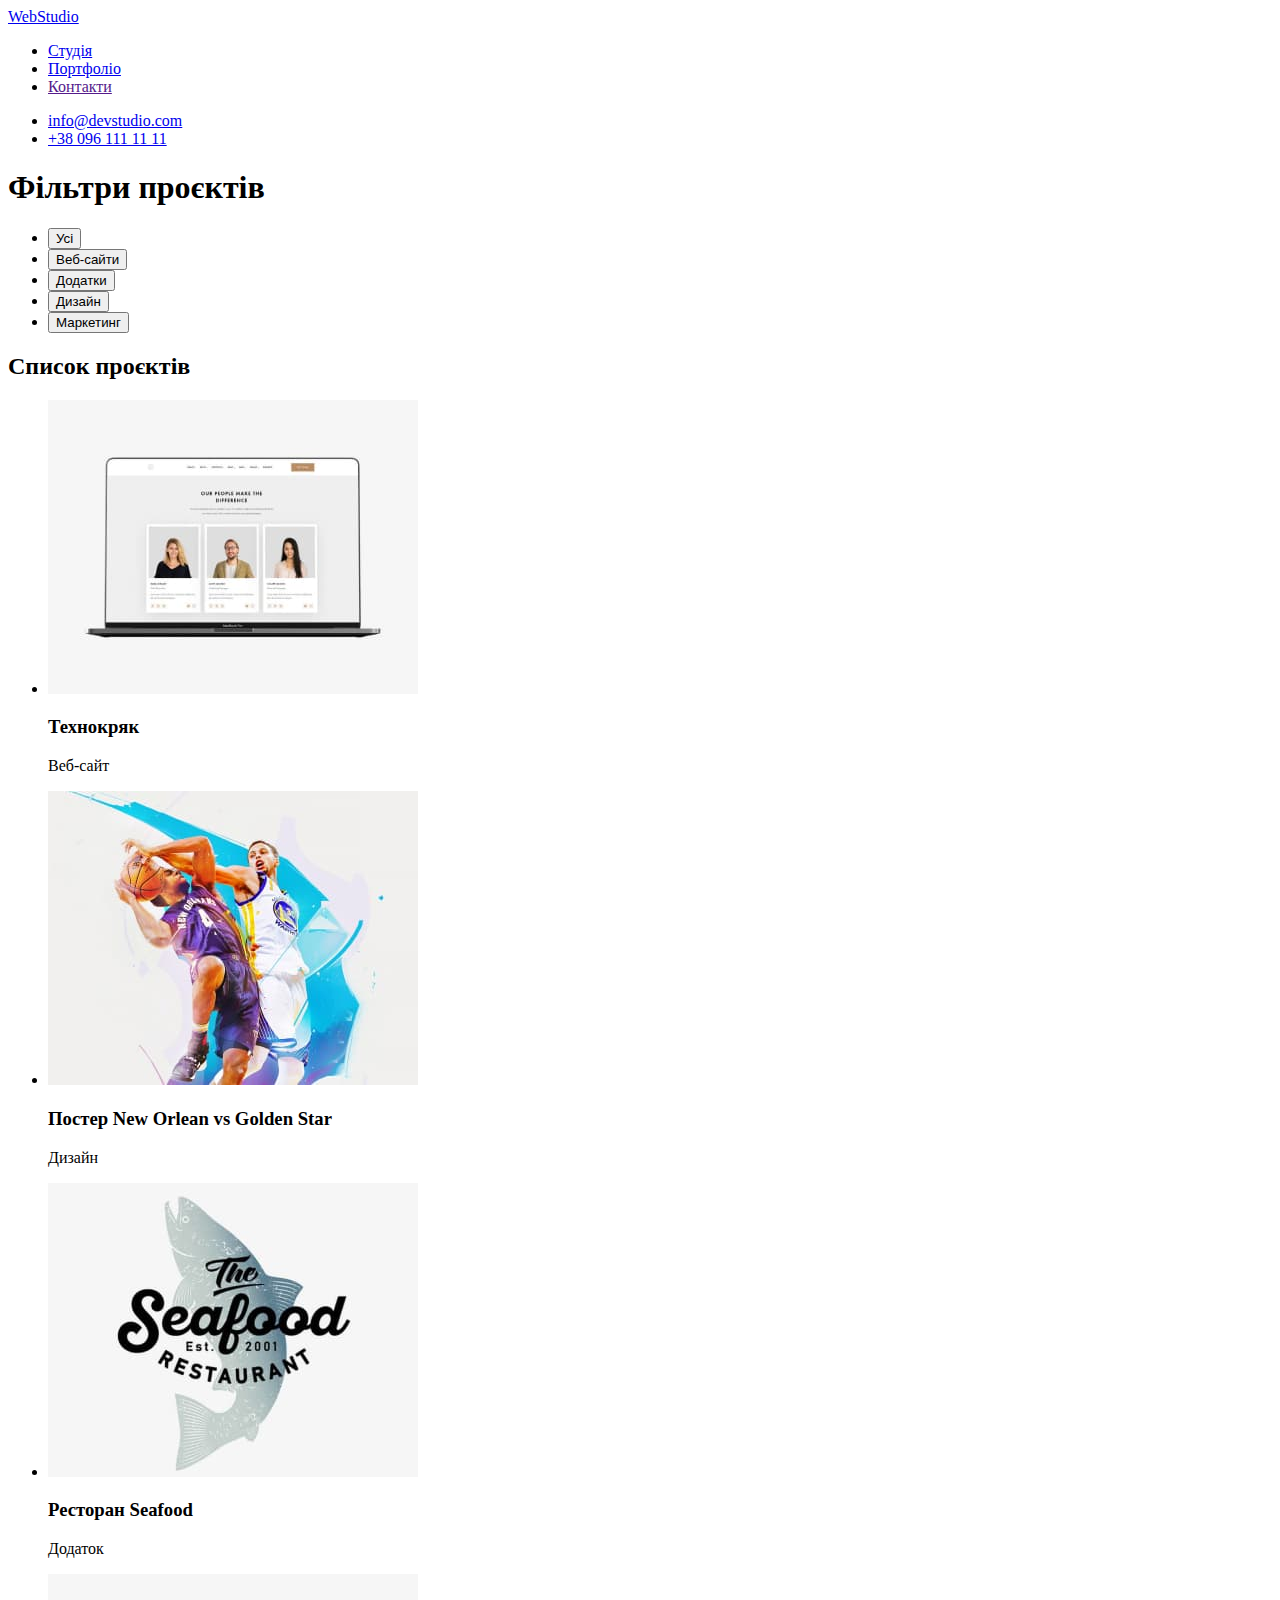
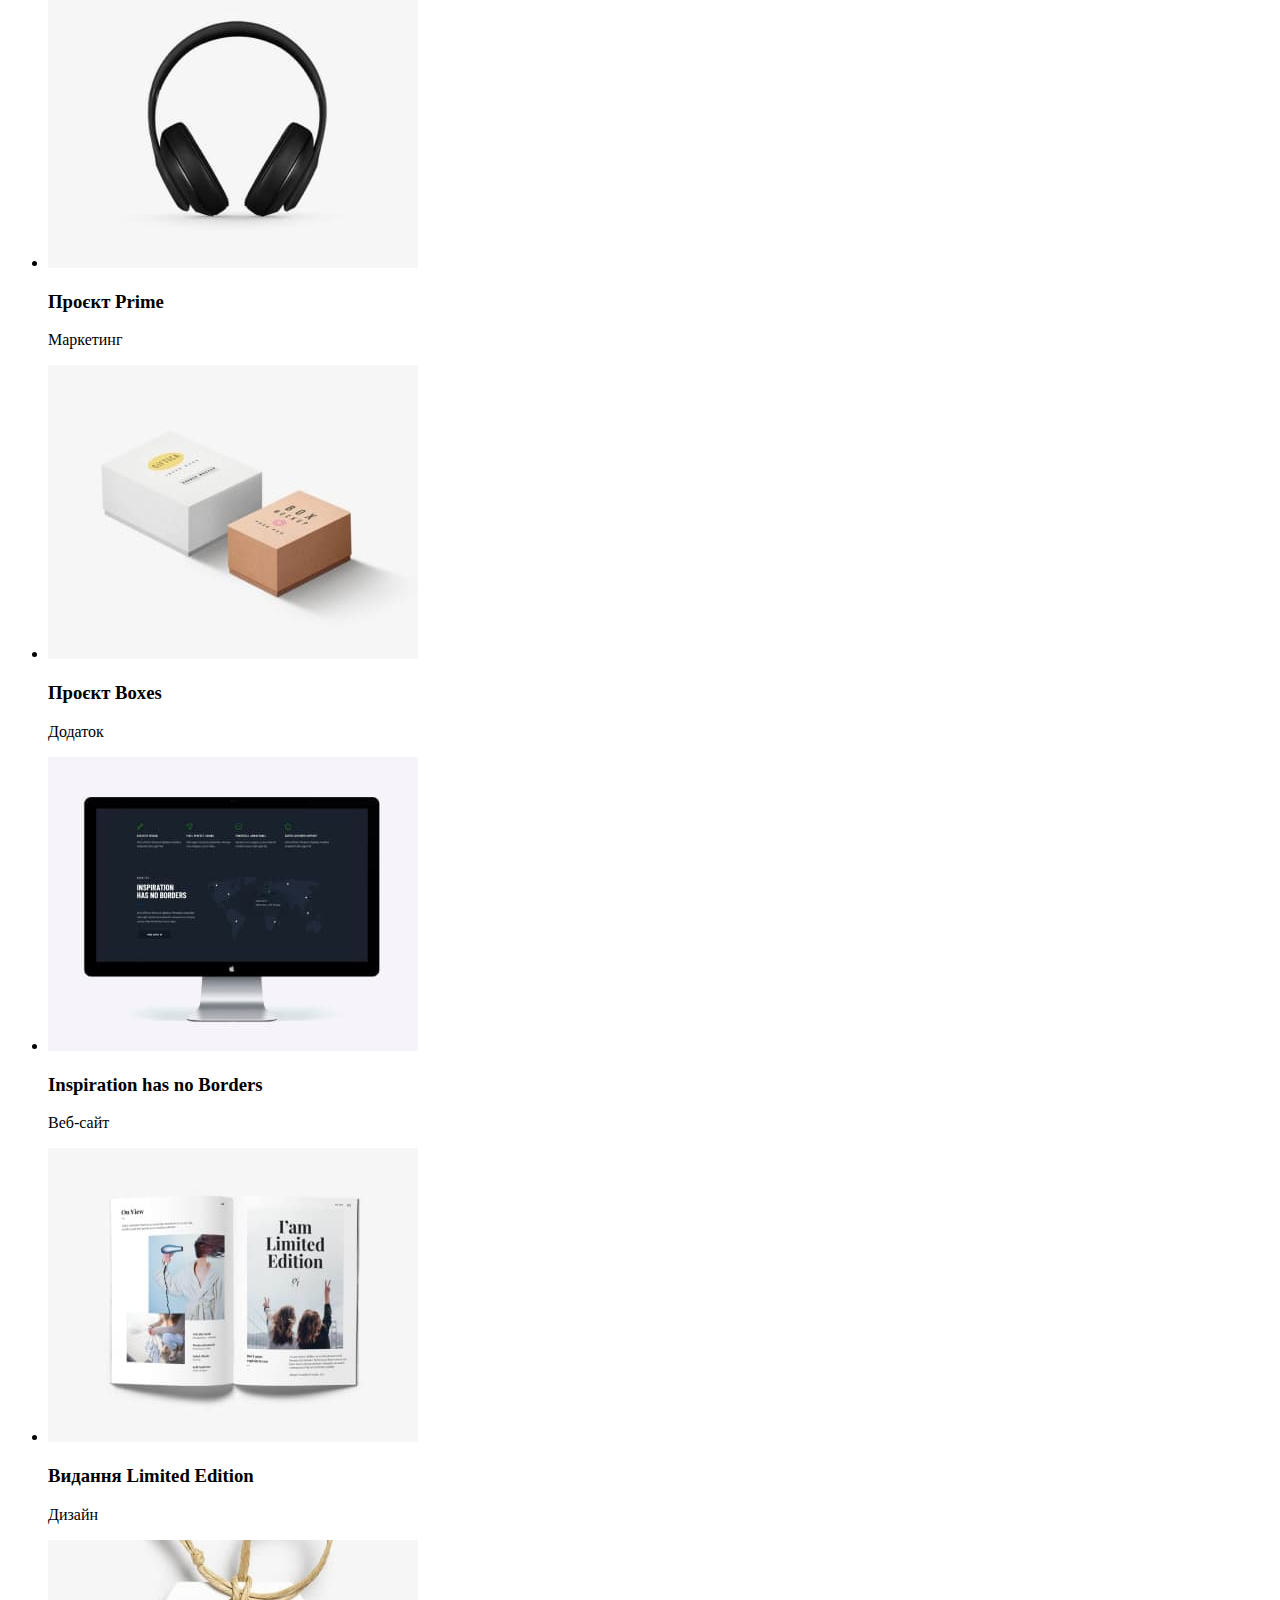
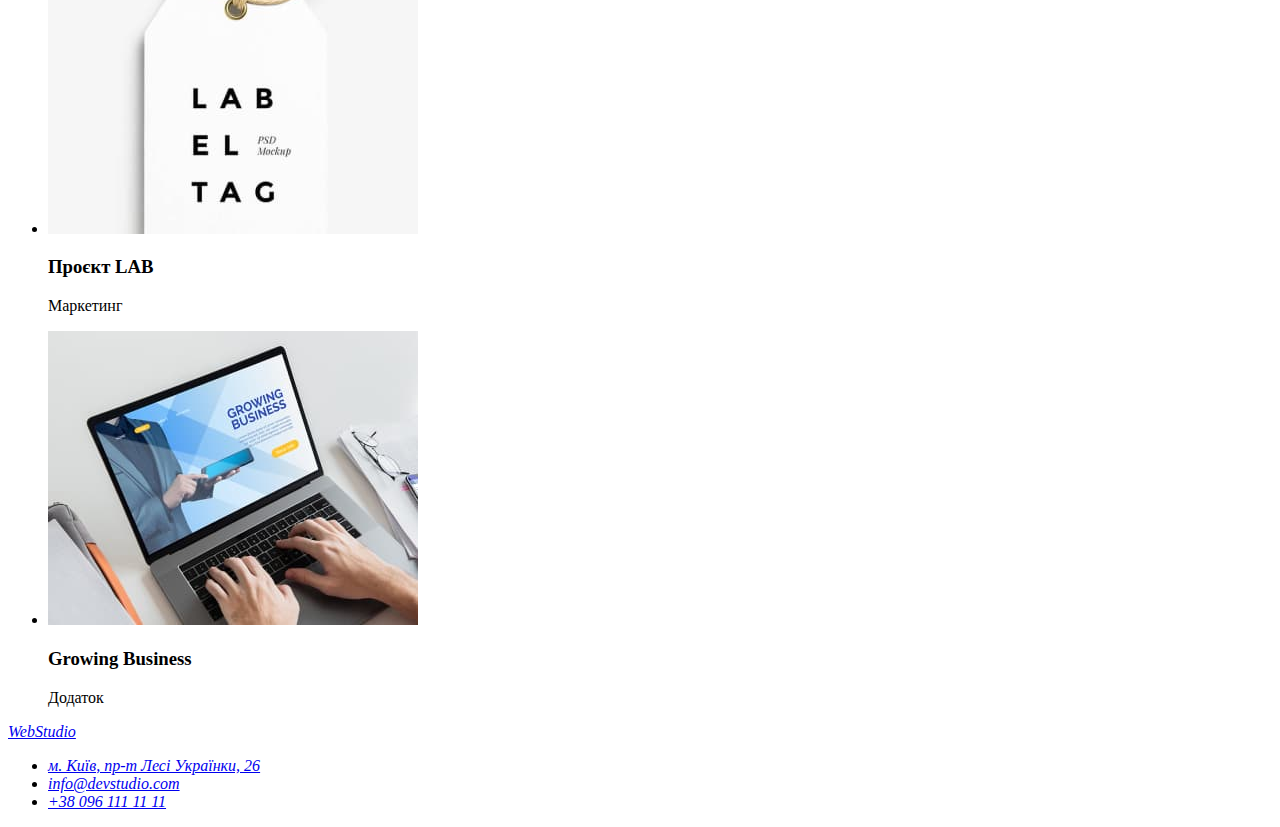
==== portfolio.html @ 229110d8 "homework 10.10" ====
<!DOCTYPE html>
<html lang="uk">
<head>
    <meta charset="UTF-8">
    <meta http-equiv="X-UA-Compatible" content="IE=edge">
    <meta name="viewport" content="width=device-width, initial-scale=1.0">
    <title>Portfolio</title>
    <link rel="stylesheet" href="./css/styles.css">
</head>
<body>
    <!-- header -->
    <header>
        <!-- navigation to other pages -->
        <nav>
            <a href="/">WebStudio</a>
            <ul>
                <li><a href="./index.html">Студія</a></li>
                <li><a href="./portfolio.html">Портфоліо</a></li>
                <li><a href="">Контакти</a></li>
            </ul>
        </nav>
        <ul>
            <li><a href="mailto:info@devstudio.com">info@devstudio.com</a></li>
            <li><a href="tel:+38 096 111 11 11">+38 096 111 11 11</a></li>
        </ul>
    </header>
    <main>
        <!-- filters -->
        <section>
            <h1>Фільтри проєктів</h1>
            <ul>
                <li>
                    <button type="button">Усі</button>
                </li>
                <li>
                    <button type="button">Веб-сайти</button>
                </li>
                <li>
                    <button type="button">Додатки</button>
                </li>
                <li>
                    <button type="button">Дизайн</button>
                </li>
                <li>
                    <button type="button">Маркетинг</button>
                </li>
            </ul>
        </section>
        <!-- projets list -->
        <section>
            <h2>Список проєктів</h2>
            <ul>
                <li><img src="./images/project1.jpg" alt="Technocrack" width="370">
                    <h3>Технокряк</h3>
                    <p>Веб-сайт</p>
                </li>
                <li><img src="./images/project2.jpg" alt="Poster New Orlean vs Golden Star" width="370">
                    <h3>Постер New Orlean vs Golden Star</h3>
                    <p>Дизайн</p>
                </li>
                <li><img src="./images/project3.jpg" alt="Seafood restaurant" width="370">
                    <h3>Ресторан Seafood</h3>
                    <p>Додаток</p>
                </li>
                <li><img src="./images/project4.jpg" alt="Project Prime" width="370">
                    <h3>Проєкт Prime</h3>
                    <p>Маркетинг</p>
                </li>
                <li><img src="./images/project5.jpg" alt="Project Boxes App" width="370">
                    <h3>Проєкт Boxes</h3>
                    <p>Додаток</p>
                </li>
                <li><img src="./images/project6.jpg" alt="Inspiration has no Borders Web-site" width="370">
                    <h3>Inspiration has no Borders</h3>
                    <p>Веб-сайт</p>
                </li>
                <li><img src="./images/project7.jpg" alt="Limited Edition Pub." width="370">
                    <h3>Видання Limited Edition</h3>
                    <p>Дизайн</p>
                </li>
                <li><img src="./images/project8.jpg" alt="Project LAB" width="370">
                    <h3>Проєкт LAB</h3>
                    <p>Маркетинг</p>
                </li>
                <li><img src="./images/project9.jpg" alt="Growing Business App" width="370">
                    <h3>Growing Business</h3>
                    <p>Додаток</p>
                </li>
            </ul>
        </section>
    </main>
    <!-- footer -->
    <footer>
        <address>
            <a href="/">WebStudio</a>
            <ul>
                <li><a href="https://goo.gl/maps/iMWKFZ3eY1f8vixX7">м. Київ, пр-т Лесі Українки, 26</a></li>
                <li><a href="mailto:info@devstudio.com">info@devstudio.com</a></li>
                <li><a href="tel:+38 096 111 11 11">+38 096 111 11 11</a></li>
            </ul>
        </address>
    </footer>
</body>
</html>
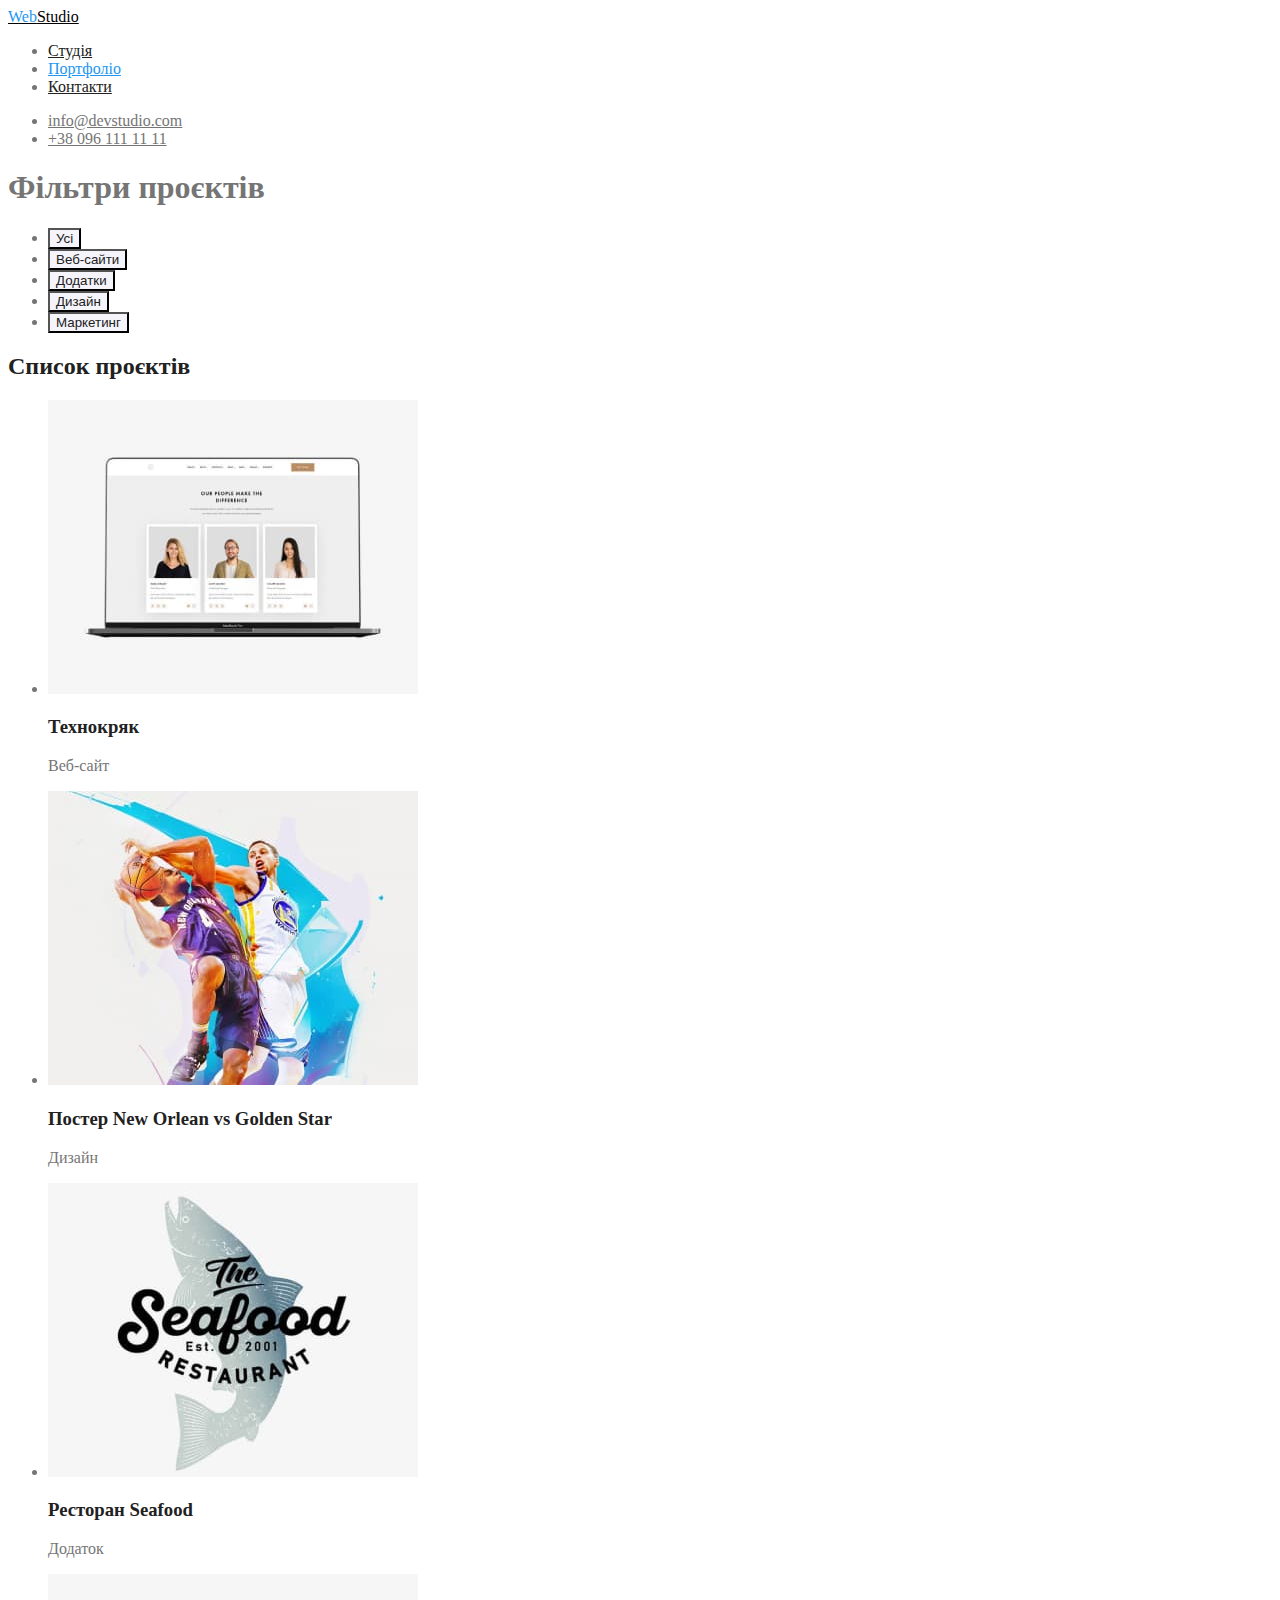
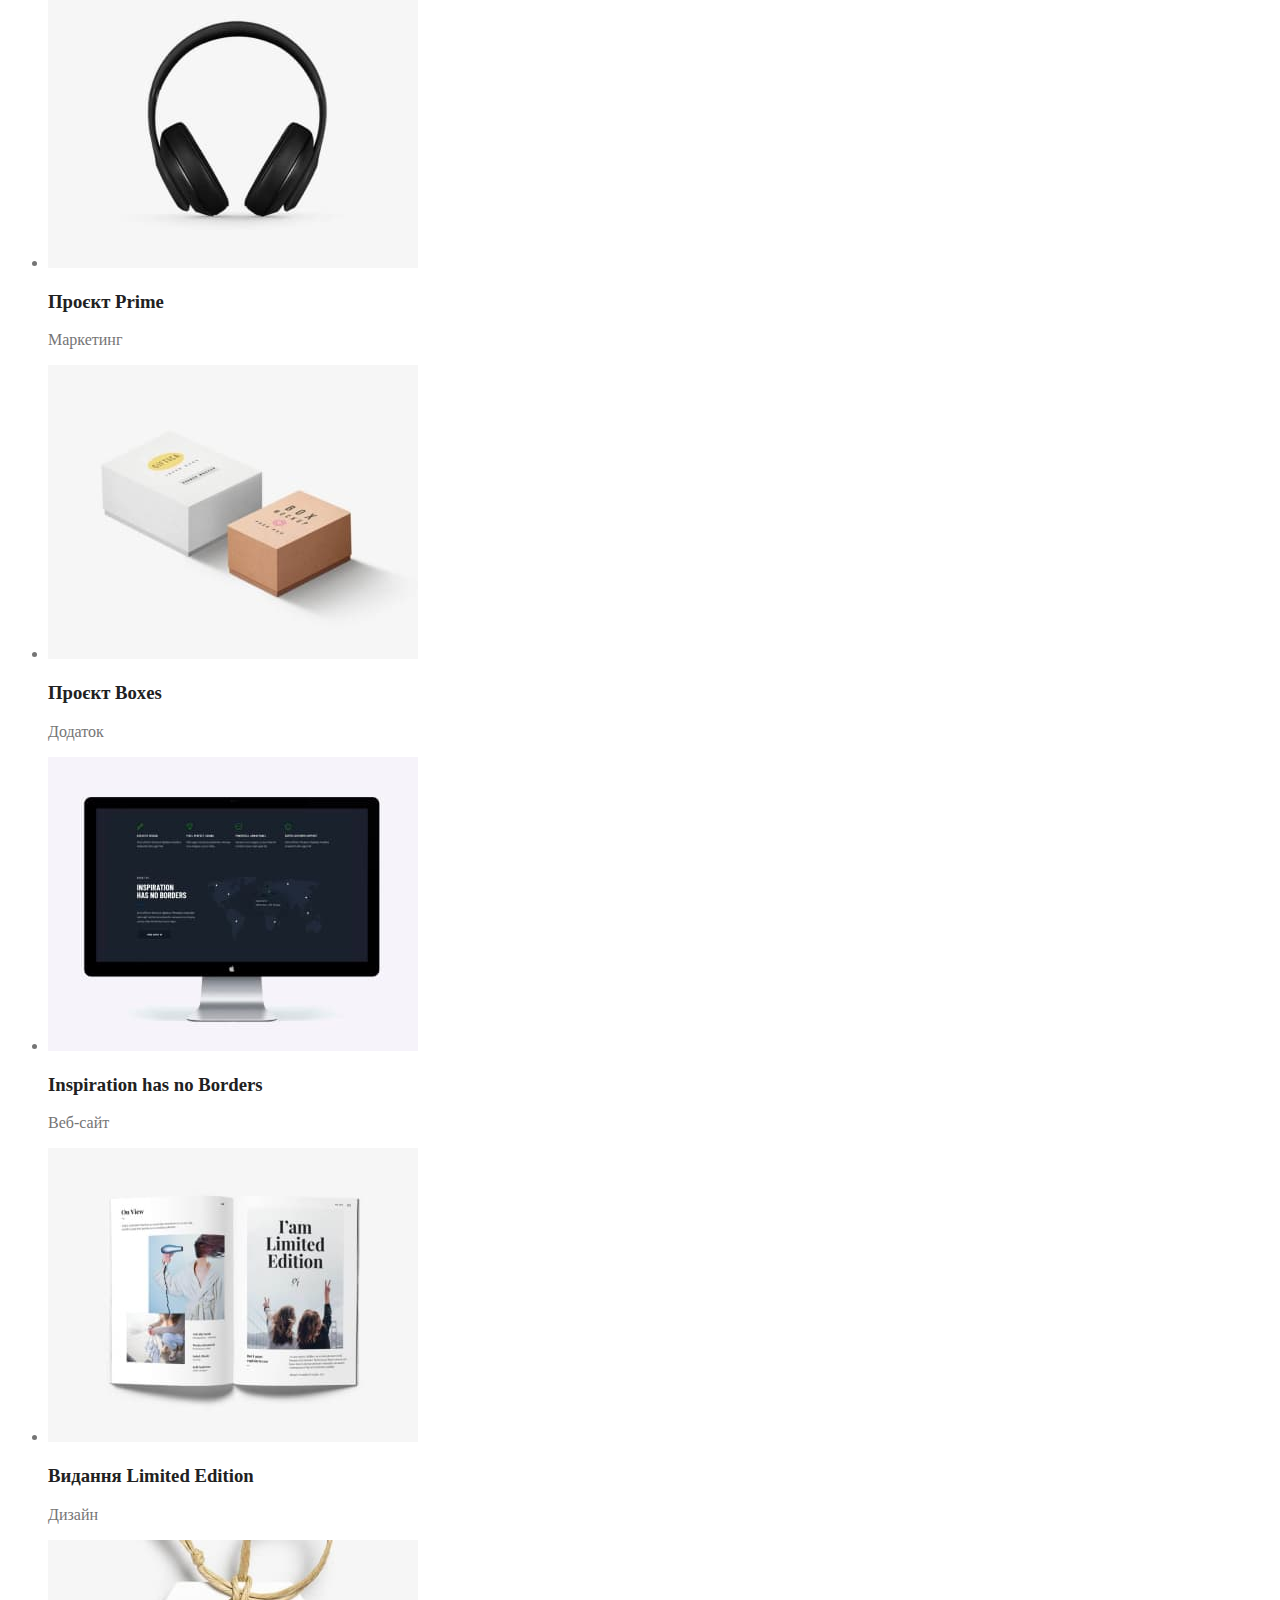
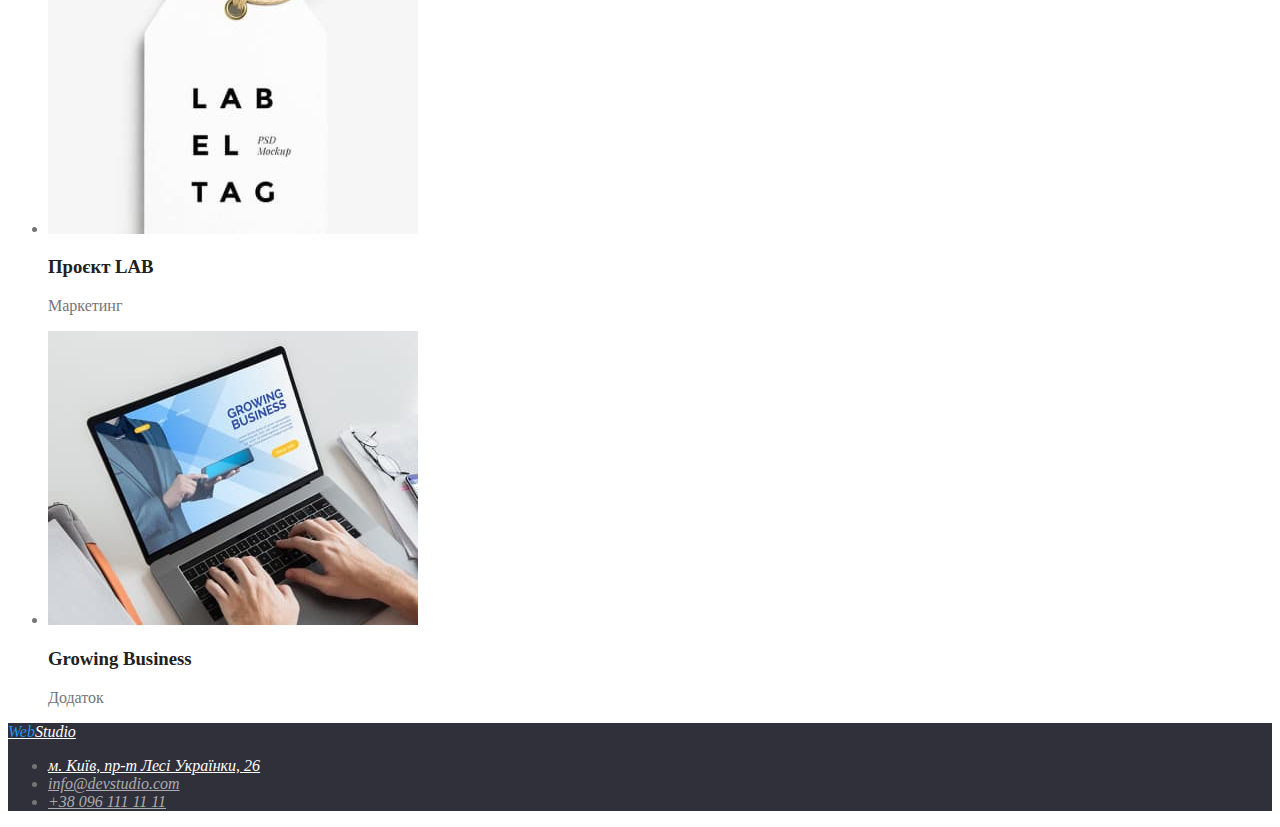
==== commit d61da4e3: "hw ver2 10.10" ====
--- a/portfolio.html
+++ b/portfolio.html
@@ -11,92 +11,92 @@
     <!-- header -->
     <header>
         <!-- navigation to other pages -->
-        <nav>
-            <a href="/">WebStudio</a>
-            <ul>
-                <li><a href="./index.html">Студія</a></li>
-                <li><a href="./portfolio.html">Портфоліо</a></li>
-                <li><a href="">Контакти</a></li>
+        <nav class="header-nav">
+            <a href="/" class="logo"><span class="logo-web">Web</span>Studio</a>
+            <ul class="page-links">
+                <li><a href="./index.html" class="header-nav link">Студія</a></li>
+                <li><a href="./portfolio.html" class="header-nav link current">Портфоліо</a></li>
+                <li><a href="" class="header-nav link">Контакти</a></li>
             </ul>
         </nav>
         <ul>
-            <li><a href="mailto:info@devstudio.com">info@devstudio.com</a></li>
-            <li><a href="tel:+38 096 111 11 11">+38 096 111 11 11</a></li>
+            <li><a href="mailto:info@devstudio.com" class="contacts-nav">info@devstudio.com</a></li>
+            <li><a href="tel:+38 096 111 11 11" class="contacts-nav">+38 096 111 11 11</a></li>
         </ul>
     </header>
-    <main>
+    <main class="main">
         <!-- filters -->
-        <section>
+        <section class="filters">
             <h1>Фільтри проєктів</h1>
             <ul>
                 <li>
-                    <button type="button">Усі</button>
+                    <button type="button" class="btn btn-secondary">Усі</button>
                 </li>
                 <li>
-                    <button type="button">Веб-сайти</button>
+                    <button type="button" class="btn btn-secondary">Веб-сайти</button>
                 </li>
                 <li>
-                    <button type="button">Додатки</button>
+                    <button type="button" class="btn btn-secondary">Додатки</button>
                 </li>
                 <li>
-                    <button type="button">Дизайн</button>
+                    <button type="button" class="btn btn-secondary">Дизайн</button>
                 </li>
                 <li>
-                    <button type="button">Маркетинг</button>
+                    <button type="button" class="btn btn-secondary">Маркетинг</button>
                 </li>
             </ul>
         </section>
         <!-- projets list -->
         <section>
-            <h2>Список проєктів</h2>
+            <h2 class="title">Список проєктів</h2>
             <ul>
                 <li><img src="./images/project1.jpg" alt="Technocrack" width="370">
-                    <h3>Технокряк</h3>
+                    <h3 class="feature">Технокряк</h3>
                     <p>Веб-сайт</p>
                 </li>
                 <li><img src="./images/project2.jpg" alt="Poster New Orlean vs Golden Star" width="370">
-                    <h3>Постер New Orlean vs Golden Star</h3>
+                    <h3 class="feature">Постер New Orlean vs Golden Star</h3>
                     <p>Дизайн</p>
                 </li>
                 <li><img src="./images/project3.jpg" alt="Seafood restaurant" width="370">
-                    <h3>Ресторан Seafood</h3>
+                    <h3 class="feature">Ресторан Seafood</h3>
                     <p>Додаток</p>
                 </li>
                 <li><img src="./images/project4.jpg" alt="Project Prime" width="370">
-                    <h3>Проєкт Prime</h3>
+                    <h3 class="feature">Проєкт Prime</h3>
                     <p>Маркетинг</p>
                 </li>
                 <li><img src="./images/project5.jpg" alt="Project Boxes App" width="370">
-                    <h3>Проєкт Boxes</h3>
+                    <h3 class="feature">Проєкт Boxes</h3>
                     <p>Додаток</p>
                 </li>
                 <li><img src="./images/project6.jpg" alt="Inspiration has no Borders Web-site" width="370">
-                    <h3>Inspiration has no Borders</h3>
+                    <h3 class="feature">Inspiration has no Borders</h3>
                     <p>Веб-сайт</p>
                 </li>
                 <li><img src="./images/project7.jpg" alt="Limited Edition Pub." width="370">
-                    <h3>Видання Limited Edition</h3>
+                    <h3 class="feature">Видання Limited Edition</h3>
                     <p>Дизайн</p>
                 </li>
                 <li><img src="./images/project8.jpg" alt="Project LAB" width="370">
-                    <h3>Проєкт LAB</h3>
+                    <h3 class="feature">Проєкт LAB</h3>
                     <p>Маркетинг</p>
                 </li>
                 <li><img src="./images/project9.jpg" alt="Growing Business App" width="370">
-                    <h3>Growing Business</h3>
+                    <h3 class="feature">Growing Business</h3>
                     <p>Додаток</p>
                 </li>
             </ul>
         </section>
     </main>
     <!-- footer -->
-    <footer>
+    <footer class="footer">
         <address>
-            <a href="/">WebStudio</a>
+            <a href="/" class="logo"><span class="logo-web">Web</span>Studio</a>
             <ul>
-                <li><a href="https://goo.gl/maps/iMWKFZ3eY1f8vixX7">м. Київ, пр-т Лесі Українки, 26</a></li>
-                <li><a href="mailto:info@devstudio.com">info@devstudio.com</a></li>
-                <li><a href="tel:+38 096 111 11 11">+38 096 111 11 11</a></li>
+                <li><a href="https://goo.gl/maps/iMWKFZ3eY1f8vixX7" class="address">м. Київ, пр-т Лесі Українки, 26</a></li>
+                <li><a href="mailto:info@devstudio.com" class="contacts-nav">info@devstudio.com</a></li>
+                <li><a href="tel:+38 096 111 11 11" class="contacts-nav">+38 096 111 11 11</a></li>
             </ul>
         </address>
     </footer>
--- a/css/styles.css
+++ b/css/styles.css
@@ -0,0 +1,105 @@
+:root {
+    --primary-backgroung-color: #FFFFFF;
+    --primary-text-color: #757575;
+    --secondary-background-color: #F5F4FA;
+    --accent-color: #2196F3;
+    --title-features-color: #212121;
+    --hero-background-color: #2F303A;
+    --hero-text-color: #FFFFFF;
+    --footer-color: #2F303A;
+    --footer-text-color: #FFFFFF;
+    --footer-contacts-color: rgba(255, 255, 255, 0.6);
+    --button-text-accent-color: #FFFFFF;
+}
+
+
+body {
+    background-color: var(--primary-backgroung-color);
+    color: var(--primary-text-color);
+}
+
+/* buttons */
+.btn-primary {
+    background-color: var(--accent-color);
+    color: var(--button-text-accent-color);
+}
+
+.btn-secondary {
+    background-color: var(--secondary-background-color);
+    color: var(--title-features-color);
+}
+
+/* header */
+.logo {
+    color: #000000;
+}
+
+.logo .logo-web {
+    color: var(--accent-color);
+}
+
+.header-nav .link {
+    color: var(--title-features-color);
+}
+
+.header-nav .link:hover,
+.header-nav .link:focus {
+    color: var(--accent-color);
+}
+
+.header-nav .link.current {
+    color: var(--accent-color);
+}
+
+.contacts-nav {
+    color: var(--primary-text-color);
+}
+.contacts-nav:hover,
+.contacts-nav:focus {
+    color: var(--accent-color);
+}
+
+/* hero */
+.hero {
+    background-color: #2F303A;
+    color: var(--hero-text-color);
+}
+
+ /* about */
+.title {
+    color: var(--title-features-color);
+}
+
+.feature {
+    color: var(--title-features-color);
+}
+
+/* crew */
+.crew {
+    background-color: var(--secondary-background-color);
+}
+
+/* filters */
+.filters .btn:hover,
+.filters .btn:focus {
+    background-color: var(--accent-color);
+    color: var(--button-text-accent-color);
+}
+
+
+/* footer */
+.footer{
+    background-color: var(--footer-color);
+}
+
+.footer .address {
+    color: var(--footer-text-color);
+}
+
+.footer .logo {
+    color: var(--footer-text-color);
+}
+
+.footer .contacts-nav {
+    color: var(--footer-contacts-color);
+}
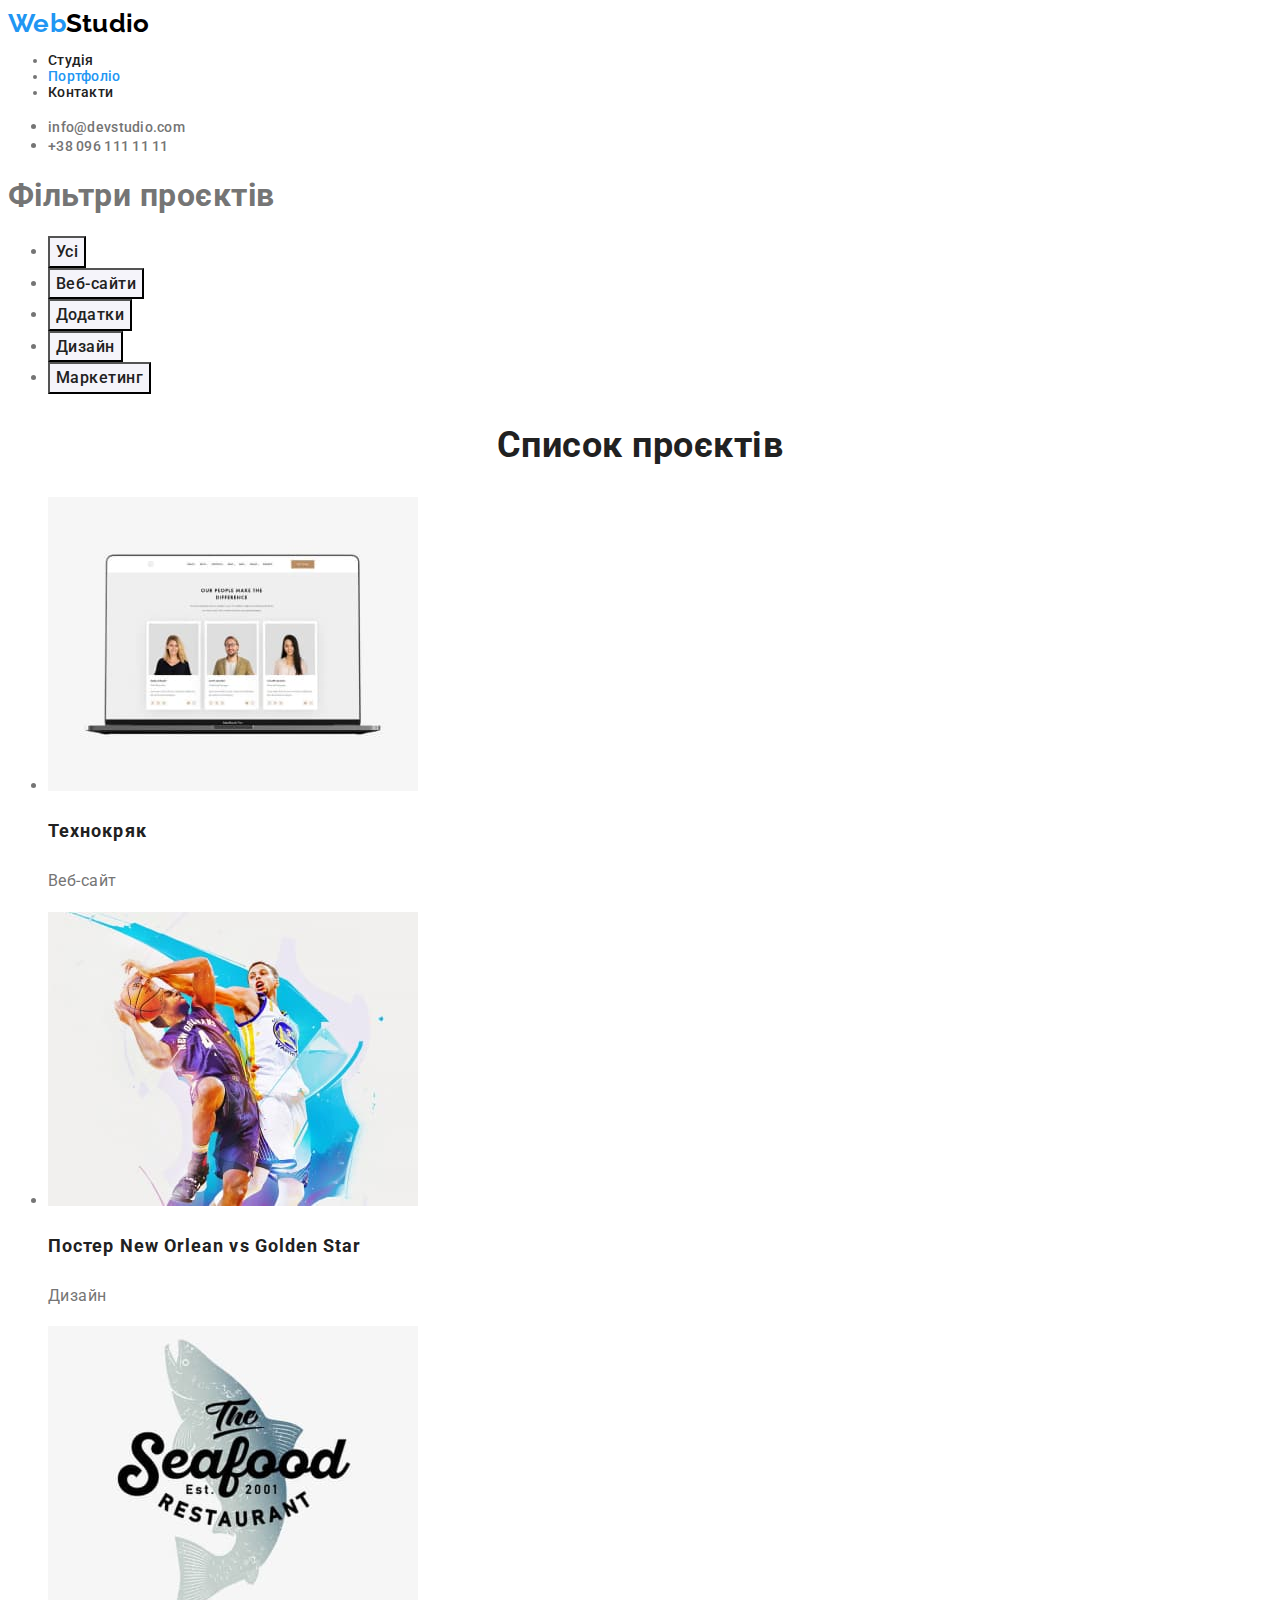
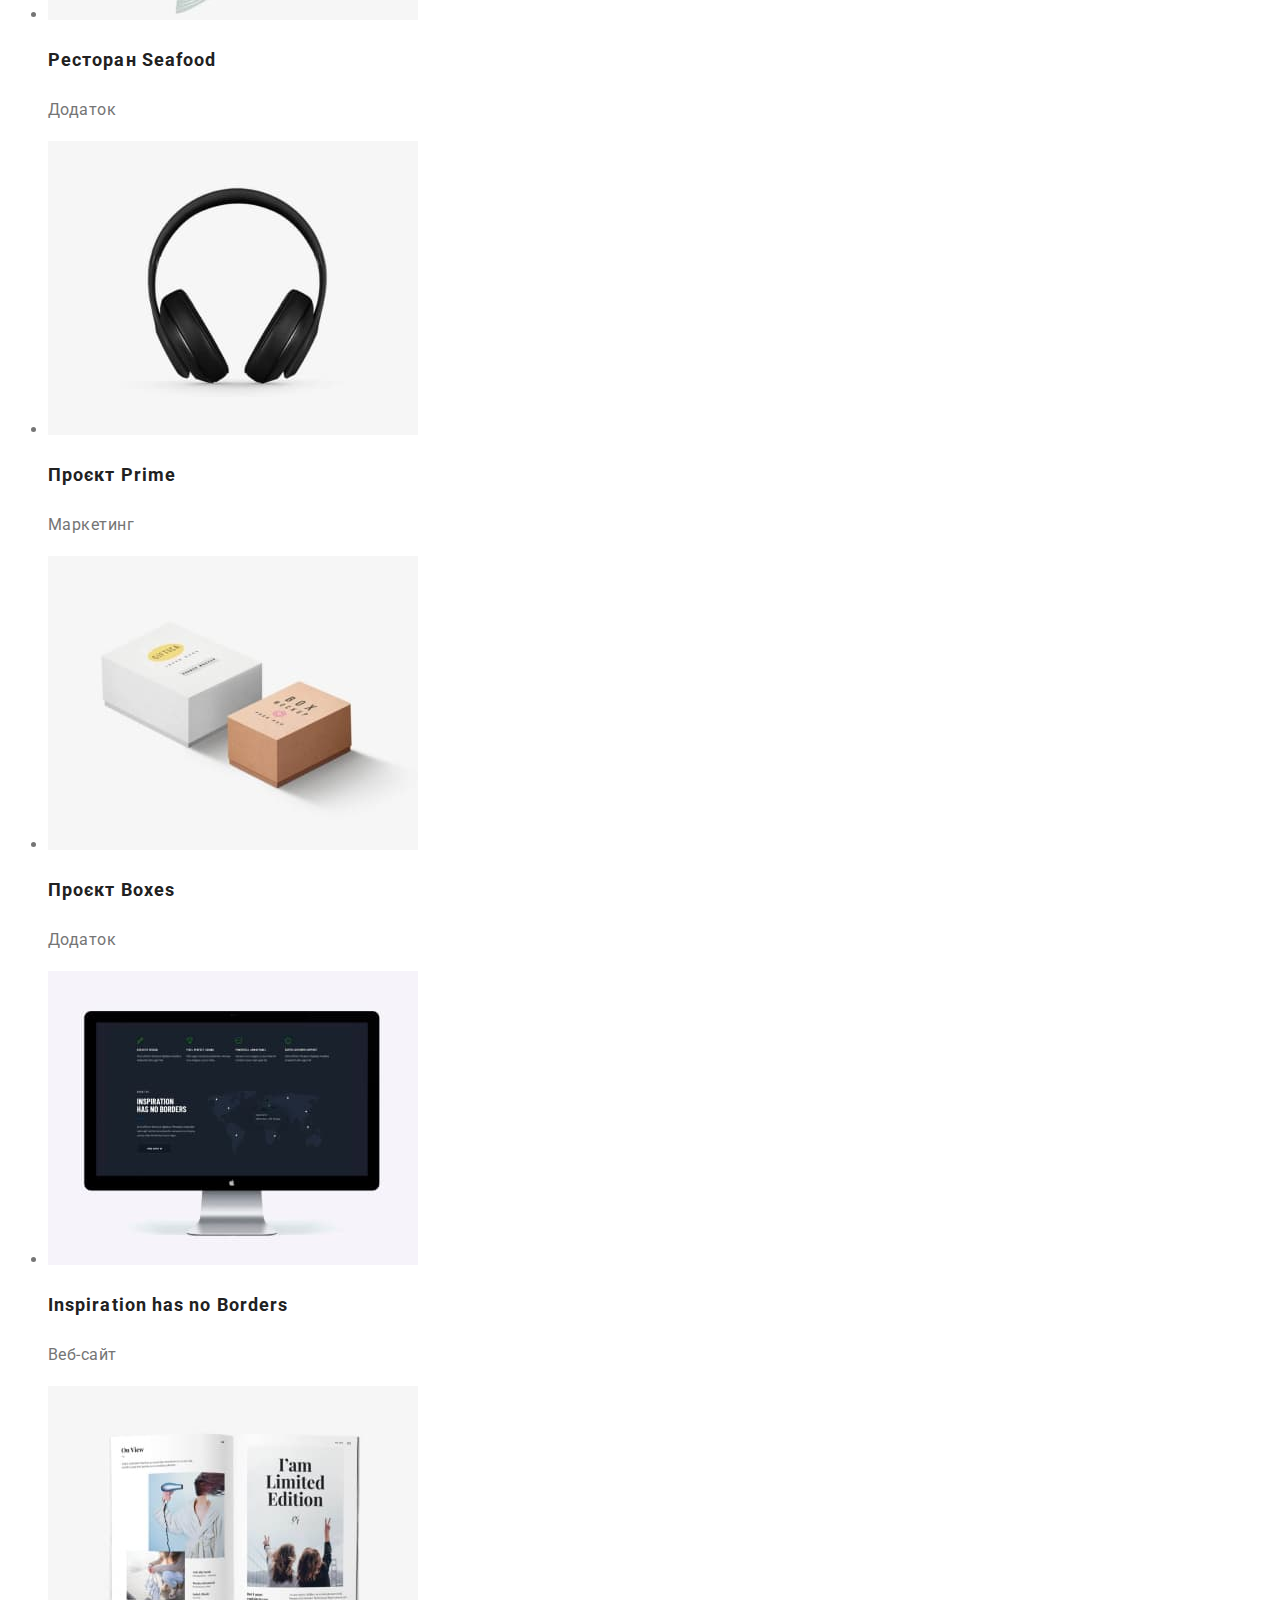
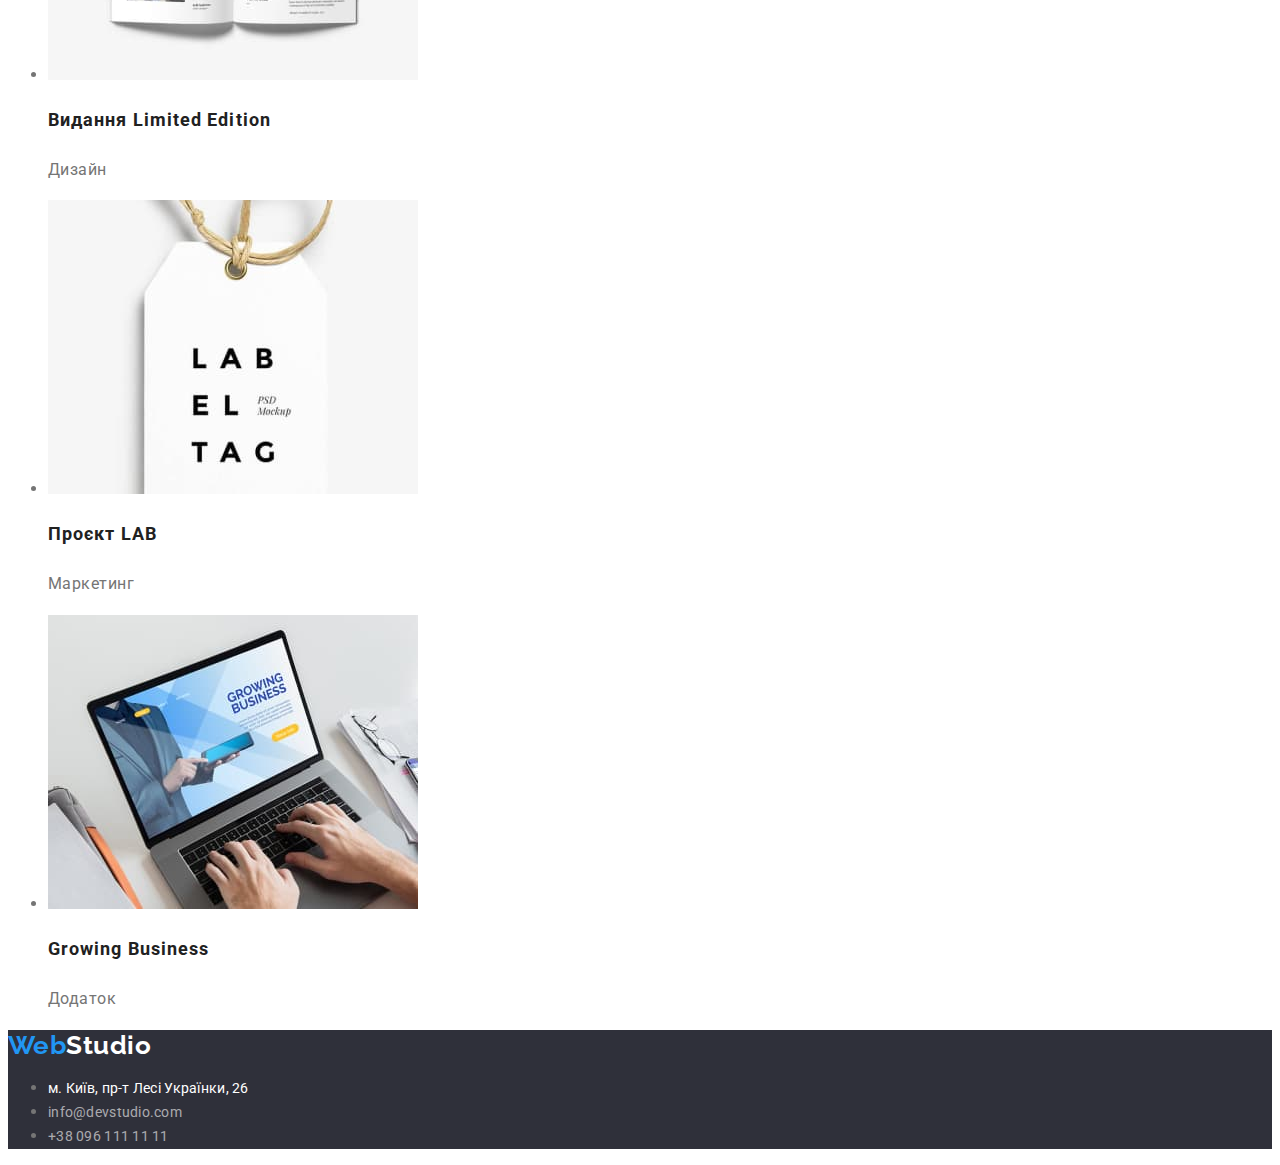
==== commit 5b644f77: "add fonts" ====
--- a/portfolio.html
+++ b/portfolio.html
@@ -6,6 +6,9 @@
     <meta name="viewport" content="width=device-width, initial-scale=1.0">
     <title>Portfolio</title>
     <link rel="stylesheet" href="./css/styles.css">
+    <link rel="preconnect" href="https://fonts.googleapis.com">
+    <link rel="preconnect" href="https://fonts.gstatic.com" crossorigin>
+    <link href="https://fonts.googleapis.com/css2?family=Raleway:wght@700&family=Roboto:wght@400;500;700;900&display=swap" rel="stylesheet">
 </head>
 <body>
     <!-- header -->
@@ -51,52 +54,52 @@
             <h2 class="title">Список проєктів</h2>
             <ul>
                 <li><img src="./images/project1.jpg" alt="Technocrack" width="370">
-                    <h3 class="feature">Технокряк</h3>
-                    <p>Веб-сайт</p>
+                    <h3 class="project-title">Технокряк</h3>
+                    <p class="project-type">Веб-сайт</p>
                 </li>
                 <li><img src="./images/project2.jpg" alt="Poster New Orlean vs Golden Star" width="370">
-                    <h3 class="feature">Постер New Orlean vs Golden Star</h3>
-                    <p>Дизайн</p>
+                    <h3 class="project-title">Постер New Orlean vs Golden Star</h3>
+                    <p class="project-type">Дизайн</p>
                 </li>
                 <li><img src="./images/project3.jpg" alt="Seafood restaurant" width="370">
-                    <h3 class="feature">Ресторан Seafood</h3>
-                    <p>Додаток</p>
+                    <h3 class="project-title">Ресторан Seafood</h3>
+                    <p class="project-type">Додаток</p>
                 </li>
                 <li><img src="./images/project4.jpg" alt="Project Prime" width="370">
-                    <h3 class="feature">Проєкт Prime</h3>
-                    <p>Маркетинг</p>
+                    <h3 class="project-title">Проєкт Prime</h3>
+                    <p class="project-type">Маркетинг</p>
                 </li>
                 <li><img src="./images/project5.jpg" alt="Project Boxes App" width="370">
-                    <h3 class="feature">Проєкт Boxes</h3>
-                    <p>Додаток</p>
+                    <h3 class="project-title">Проєкт Boxes</h3>
+                    <p class="project-type">Додаток</p>
                 </li>
                 <li><img src="./images/project6.jpg" alt="Inspiration has no Borders Web-site" width="370">
-                    <h3 class="feature">Inspiration has no Borders</h3>
-                    <p>Веб-сайт</p>
+                    <h3 class="project-title">Inspiration has no Borders</h3>
+                    <p class="project-type">Веб-сайт</p>
                 </li>
                 <li><img src="./images/project7.jpg" alt="Limited Edition Pub." width="370">
-                    <h3 class="feature">Видання Limited Edition</h3>
-                    <p>Дизайн</p>
+                    <h3 class="project-title">Видання Limited Edition</h3>
+                    <p class="project-type">Дизайн</p>
                 </li>
                 <li><img src="./images/project8.jpg" alt="Project LAB" width="370">
-                    <h3 class="feature">Проєкт LAB</h3>
-                    <p>Маркетинг</p>
+                    <h3 class="project-title">Проєкт LAB</h3>
+                    <p class="project-type">Маркетинг</p>
                 </li>
                 <li><img src="./images/project9.jpg" alt="Growing Business App" width="370">
-                    <h3 class="feature">Growing Business</h3>
-                    <p>Додаток</p>
+                    <h3 class="project-title">Growing Business</h3>
+                    <p class="project-type">Додаток</p>
                 </li>
             </ul>
         </section>
     </main>
     <!-- footer -->
     <footer class="footer">
-        <address>
+        <address class="address-list">
             <a href="/" class="logo"><span class="logo-web">Web</span>Studio</a>
-            <ul>
-                <li><a href="https://goo.gl/maps/iMWKFZ3eY1f8vixX7" class="address">м. Київ, пр-т Лесі Українки, 26</a></li>
-                <li><a href="mailto:info@devstudio.com" class="contacts-nav">info@devstudio.com</a></li>
-                <li><a href="tel:+38 096 111 11 11" class="contacts-nav">+38 096 111 11 11</a></li>
+            <ul class="address-list">
+                <li><a href="https://goo.gl/maps/iMWKFZ3eY1f8vixX7" class="contacts-nav address">м. Київ, пр-т Лесі Українки, 26</a></li>
+                <li><a href="mailto:info@devstudio.com" class="contacts-nav link">info@devstudio.com</a></li>
+                <li><a href="tel:+38 096 111 11 11" class="contacts-nav link">+38 096 111 11 11</a></li>
             </ul>
         </address>
     </footer>
--- a/css/styles.css
+++ b/css/styles.css
@@ -16,30 +16,69 @@
 body {
     background-color: var(--primary-backgroung-color);
     color: var(--primary-text-color);
-}
+
+    font-family: 'Roboto', sans-serif;
+    letter-spacing: 0.03em;
+}
+
 
 /* buttons */
+.btn {
+    cursor: pointer;
+
+    
+}
+
 .btn-primary {
     background-color: var(--accent-color);
     color: var(--button-text-accent-color);
+
+    font-family: inherit;
+    font-weight: 700;
+    font-size: 16px;
+    line-height: 1.9;
+    letter-spacing: 0.06em;
 }
 
 .btn-secondary {
     background-color: var(--secondary-background-color);
     color: var(--title-features-color);
-}
+
+    font-family: inherit;
+    font-weight: 500;
+    font-size: 16px;
+    line-height: 1.6;
+    text-align: center;
+    letter-spacing: 0.03em;
+}
+
 
 /* header */
 .logo {
     color: #000000;
+
+    font-family: 'Raleway', sans-serif;
+    font-weight: 700;
+    font-size: 26px;
+    line-height: 1.2;
+    text-decoration: none;
 }
 
 .logo .logo-web {
     color: var(--accent-color);
 }
 
+.header-nav,
+.contacts-nav {
+    font-weight: 500;
+    font-size: 14px;
+    line-height: 1.14;
+    letter-spacing: 0.02em;
+}
+
 .header-nav .link {
     color: var(--title-features-color);
+    text-decoration: none;
 }
 
 .header-nav .link:hover,
@@ -53,6 +92,7 @@
 
 .contacts-nav {
     color: var(--primary-text-color);
+    text-decoration: none;
 }
 .contacts-nav:hover,
 .contacts-nav:focus {
@@ -65,18 +105,57 @@
     color: var(--hero-text-color);
 }
 
+.hero-title {
+    font-weight: 900;
+    font-size: 44px;
+    line-height: 1.4;
+    text-align: center;
+    letter-spacing: 0.06em;
+    text-transform: uppercase;
+}
+
  /* about */
 .title {
     color: var(--title-features-color);
+
+    font-weight: 700;
+    font-size: 36px;
+    line-height: 1.2;
+    text-align: center;
+
 }
 
 .feature {
     color: var(--title-features-color);
+
+    font-weight: 700;
+    font-size: 14px;
+    line-height: 1.14;
+    text-transform: uppercase;
+}
+
+.feature-info {
+    font-size: 14px;
+    line-height: 1.7;
 }
 
 /* crew */
 .crew {
     background-color: var(--secondary-background-color);
+}
+
+.feature.crew {
+    font-weight: 500;
+    font-size: 16px;
+    line-height: 1.2;
+    text-align: center;
+}
+
+.crew-info {
+    font-size: 16px;
+    line-height: 1.2;
+    text-align: center;
+
 }
 
 /* filters */
@@ -86,20 +165,60 @@
     color: var(--button-text-accent-color);
 }
 
+/* projects */
+
+.project-title {
+    color: var(--title-features-color);
+
+    font-weight: 700;
+    font-size: 18px;
+    line-height: 2;
+    letter-spacing: 0.06em;
+}
+
+.project-type {
+    color: var(--primary-text-color);
+
+    font-size: 16px;
+    line-height: 1.8;
+}
 
 /* footer */
 .footer{
     background-color: var(--footer-color);
 }
 
+.address-list {
+    font-style: normal;
+    text-decoration: none;
+}
+
 .footer .address {
     color: var(--footer-text-color);
+    font-weight: 400;
+    font-size: 14px;
+    line-height: 1.7;
+}
+
+.footer .address:hover,
+.footer .address:focus {
+    color: var(--accent-color);
 }
 
 .footer .logo {
     color: var(--footer-text-color);
-}
-
-.footer .contacts-nav {
+
+    text-decoration: none;
+}
+
+.footer .contacts-nav.link {
     color: var(--footer-contacts-color);
-}
+    font-weight: 400;
+    font-size: 14px;
+    line-height: 1.7;
+}
+
+.footer .link:hover,
+.footer .link:focus {
+    color: var(--accent-color);
+}
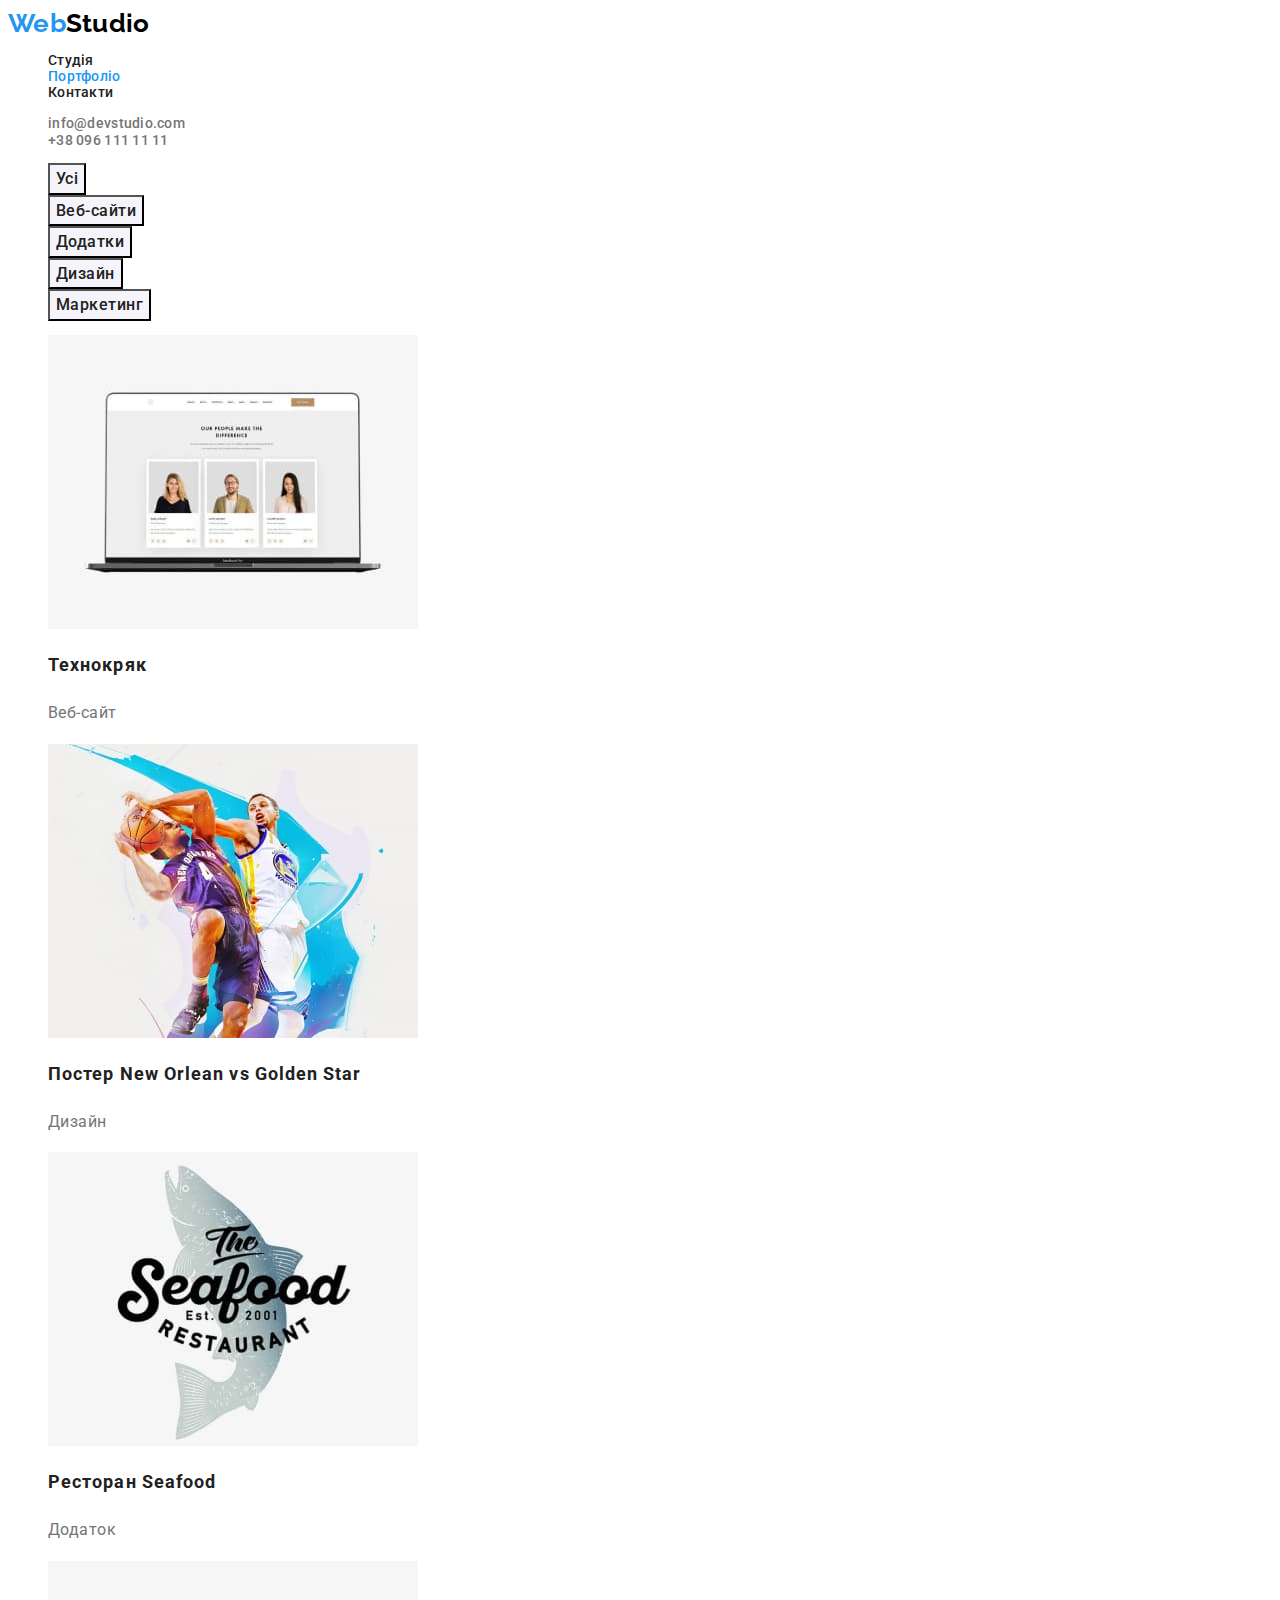
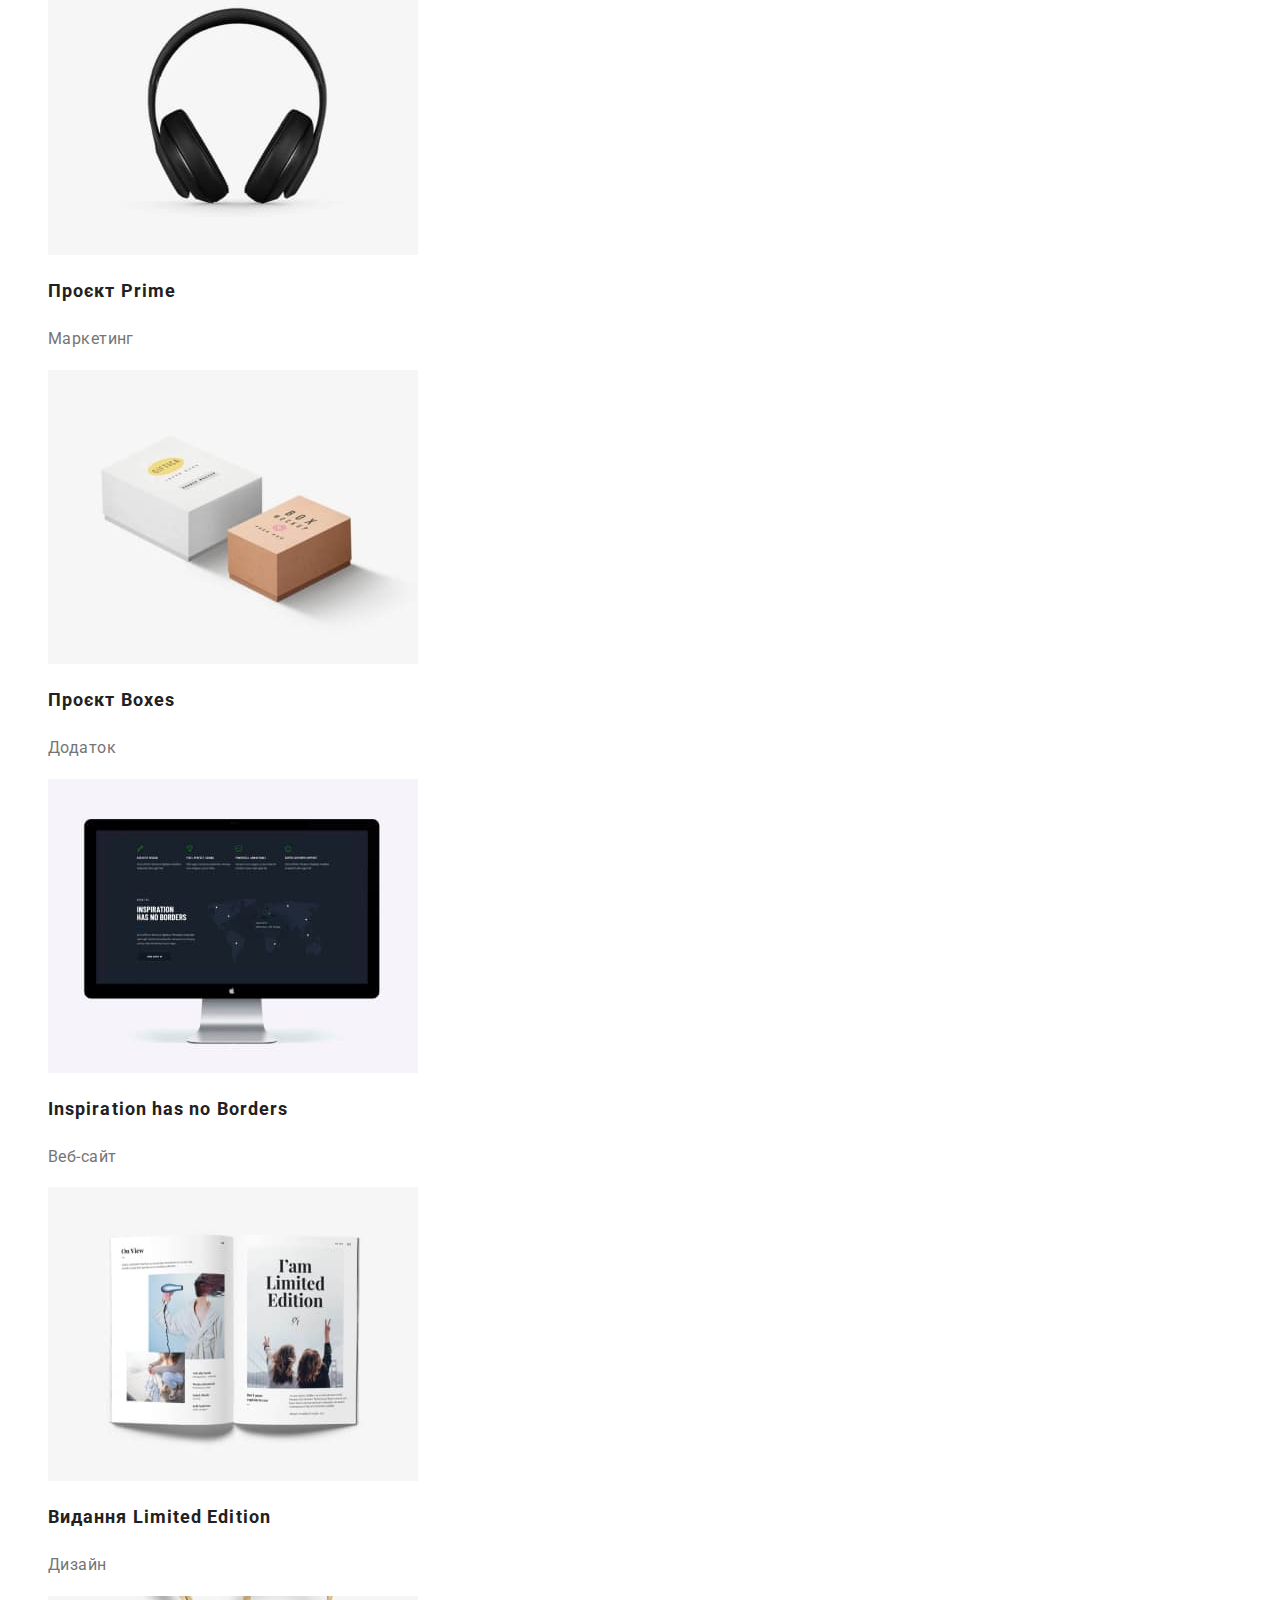
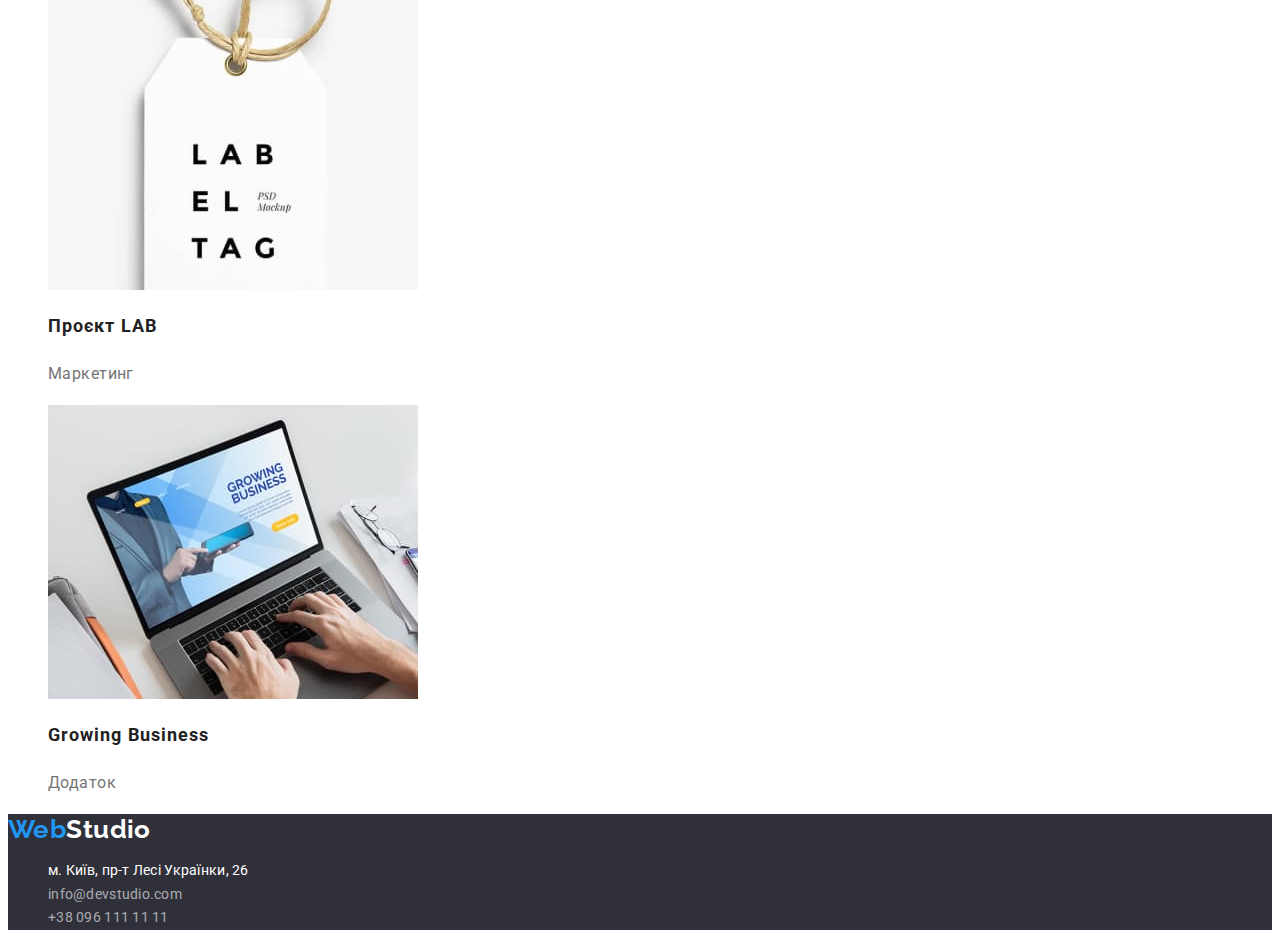
==== commit 9a6bccd8: "add list styling" ====
--- a/portfolio.html
+++ b/portfolio.html
@@ -16,13 +16,13 @@
         <!-- navigation to other pages -->
         <nav class="header-nav">
             <a href="/" class="logo"><span class="logo-web">Web</span>Studio</a>
-            <ul class="page-links">
+            <ul class="page-links list">
                 <li><a href="./index.html" class="header-nav link">Студія</a></li>
                 <li><a href="./portfolio.html" class="header-nav link current">Портфоліо</a></li>
                 <li><a href="" class="header-nav link">Контакти</a></li>
             </ul>
         </nav>
-        <ul>
+        <ul class="list">
             <li><a href="mailto:info@devstudio.com" class="contacts-nav">info@devstudio.com</a></li>
             <li><a href="tel:+38 096 111 11 11" class="contacts-nav">+38 096 111 11 11</a></li>
         </ul>
@@ -30,8 +30,8 @@
     <main class="main">
         <!-- filters -->
         <section class="filters">
-            <h1>Фільтри проєктів</h1>
-            <ul>
+            <h1 class="visually-hidden">Фільтри проєктів</h1>
+            <ul class="list">
                 <li>
                     <button type="button" class="btn btn-secondary">Усі</button>
                 </li>
@@ -48,46 +48,70 @@
                     <button type="button" class="btn btn-secondary">Маркетинг</button>
                 </li>
             </ul>
-        </section>
         <!-- projets list -->
-        <section>
-            <h2 class="title">Список проєктів</h2>
-            <ul>
-                <li><img src="./images/project1.jpg" alt="Technocrack" width="370">
-                    <h3 class="project-title">Технокряк</h3>
-                    <p class="project-type">Веб-сайт</p>
+            <ul class="list">
+                <li>
+                    <a href="" class="link">
+                        <img src="./images/project1.jpg" alt="Technocrack" width="370">
+                        <h2 class="project-title">Технокряк</h2>
+                        <p class="project-type">Веб-сайт</p>
+                    </a>
                 </li>
-                <li><img src="./images/project2.jpg" alt="Poster New Orlean vs Golden Star" width="370">
-                    <h3 class="project-title">Постер New Orlean vs Golden Star</h3>
-                    <p class="project-type">Дизайн</p>
+                <li>
+                    <a href="" class="link">
+                        <img src="./images/project2.jpg" alt="Poster New Orlean vs Golden Star" width="370">
+                        <h2 class="project-title">Постер New Orlean vs Golden Star</h2>
+                        <p class="project-type">Дизайн</p>
+                    </a>
                 </li>
-                <li><img src="./images/project3.jpg" alt="Seafood restaurant" width="370">
-                    <h3 class="project-title">Ресторан Seafood</h3>
-                    <p class="project-type">Додаток</p>
+                <li>
+                    <a href="" class="link">
+                        <img src="./images/project3.jpg" alt="Seafood restaurant" width="370">
+                        <h2 class="project-title">Ресторан Seafood</h2>
+                        <p class="project-type">Додаток</p>
+                    </a>
                 </li>
-                <li><img src="./images/project4.jpg" alt="Project Prime" width="370">
-                    <h3 class="project-title">Проєкт Prime</h3>
-                    <p class="project-type">Маркетинг</p>
+                <li>
+                    <a href="" class="link">
+                        <img src="./images/project4.jpg" alt="Project Prime" width="370">
+                        <h2 class="project-title">Проєкт Prime</h2>
+                        <p class="project-type">Маркетинг</p>
+                    </a>
                 </li>
-                <li><img src="./images/project5.jpg" alt="Project Boxes App" width="370">
-                    <h3 class="project-title">Проєкт Boxes</h3>
-                    <p class="project-type">Додаток</p>
+                <li>
+                    <a href="" class="link">
+                        <img src="./images/project5.jpg" alt="Project Boxes App" width="370">
+                        <h2 class="project-title">Проєкт Boxes</h2>
+                        <p class="project-type">Додаток</p>
+                    </a>
                 </li>
-                <li><img src="./images/project6.jpg" alt="Inspiration has no Borders Web-site" width="370">
-                    <h3 class="project-title">Inspiration has no Borders</h3>
-                    <p class="project-type">Веб-сайт</p>
+                <li>
+                    <a href="" class="link">
+                        <img src="./images/project6.jpg" alt="Inspiration has no Borders Web-site" width="370">
+                        <h2 class="project-title">Inspiration has no Borders</h2>
+                        <p class="project-type">Веб-сайт</p>
+                    </a>
                 </li>
-                <li><img src="./images/project7.jpg" alt="Limited Edition Pub." width="370">
-                    <h3 class="project-title">Видання Limited Edition</h3>
-                    <p class="project-type">Дизайн</p>
+                <li>
+                    <a href="" class="link">
+                        <img src="./images/project7.jpg" alt="Limited Edition Pub." width="370">
+                        <h2 class="project-title">Видання Limited Edition</h2>
+                        <p class="project-type">Дизайн</p>
+                    </a>
                 </li>
-                <li><img src="./images/project8.jpg" alt="Project LAB" width="370">
-                    <h3 class="project-title">Проєкт LAB</h3>
-                    <p class="project-type">Маркетинг</p>
+                <li>
+                    <a href="" class="link">
+                        <img src="./images/project8.jpg" alt="Project LAB" width="370">
+                        <h2 class="project-title">Проєкт LAB</h2>
+                        <p class="project-type">Маркетинг</p>
+                    </a>
                 </li>
-                <li><img src="./images/project9.jpg" alt="Growing Business App" width="370">
-                    <h3 class="project-title">Growing Business</h3>
-                    <p class="project-type">Додаток</p>
+                <li>
+                    <a href="" class="link">
+                        <img src="./images/project9.jpg" alt="Growing Business App" width="370">
+                        <h2 class="project-title">Growing Business</h2>
+                        <p class="project-type">Додаток</p>
+                    </a>
                 </li>
             </ul>
         </section>
@@ -96,7 +120,7 @@
     <footer class="footer">
         <address class="address-list">
             <a href="/" class="logo"><span class="logo-web">Web</span>Studio</a>
-            <ul class="address-list">
+            <ul class="address-list list">
                 <li><a href="https://goo.gl/maps/iMWKFZ3eY1f8vixX7" class="contacts-nav address">м. Київ, пр-т Лесі Українки, 26</a></li>
                 <li><a href="mailto:info@devstudio.com" class="contacts-nav link">info@devstudio.com</a></li>
                 <li><a href="tel:+38 096 111 11 11" class="contacts-nav link">+38 096 111 11 11</a></li>
--- a/css/styles.css
+++ b/css/styles.css
@@ -12,21 +12,35 @@
     --button-text-accent-color: #FFFFFF;
 }
 
-
+/* general */
 body {
     background-color: var(--primary-backgroung-color);
     color: var(--primary-text-color);
 
+    list-style: none;
+
     font-family: 'Roboto', sans-serif;
+    font-size: 14px;
     letter-spacing: 0.03em;
 }
 
+.visually-hidden {
+    position: absolute;
+    width: 1px;
+    height: 1px;
+    margin: -1px;
+    border: 0;
+    padding: 0;
+
+    white-space: nowrap;
+    clip-path: inset(100%);
+    clip: rect(0 0 0 0);
+    overflow: hidden;
+}
 
 /* buttons */
 .btn {
-    cursor: pointer;
-
-    
+    cursor: pointer;    
 }
 
 .btn-primary {
@@ -52,6 +66,15 @@
     letter-spacing: 0.03em;
 }
 
+/* lists */
+.list {
+    list-style: none;
+}
+
+/* links */
+.link {
+    text-decoration: none;
+}
 
 /* header */
 .logo {
@@ -135,13 +158,14 @@
 }
 
 .feature-info {
-    font-size: 14px;
+    /* font-size: 14px; */
     line-height: 1.7;
 }
 
 /* crew */
 .crew {
     background-color: var(--secondary-background-color);
+    text-transform: none;
 }
 
 .feature.crew {
